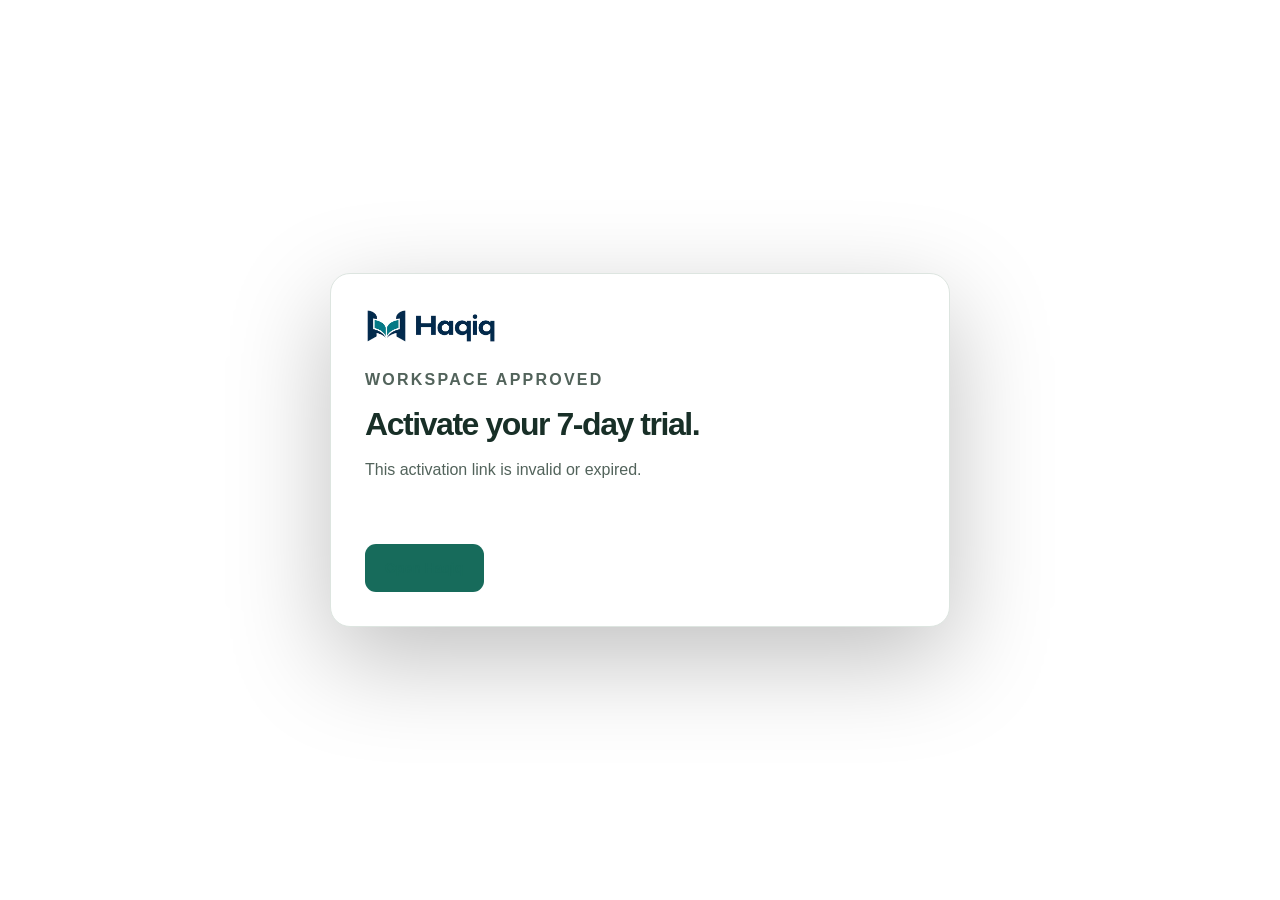
==== activate/index.html @ 5eef5780 "feat: add trial activation page" ====
<!DOCTYPE html>
<html lang="en">
<head>
  <meta charset="UTF-8" />
  <meta name="viewport" content="width=device-width, initial-scale=1.0" />
  <meta name="robots" content="noindex,nofollow" />
  <title>Activate your Haqiq trial</title>
  <link rel="stylesheet" href="../styles.css" />
  <link rel="icon" type="image/webp" href="../assets/haqiq-mark.webp" />
</head>
<body>
  <main class="shell" style="min-height:100vh;display:grid;place-items:center;padding:40px 20px">
    <section class="trial-card" style="max-width:620px;width:100%;margin:0">
      <img class="trial-logo" src="../assets/haqiq-logo-en.webp" alt="Haqiq" />
      <p class="kicker">Workspace approved</p>
      <h1 style="font-size:2rem;margin:.5rem 0 1rem">Activate your 7-day trial.</h1>
      <p class="trial-intro" id="activation-copy">Checking your activation link…</p>
      <form id="activation-form" hidden>
        <div id="password-fields" class="form-grid" hidden>
          <label>Create password<input name="password" type="password" minlength="12" maxlength="128" autocomplete="new-password" /></label>
          <label>Confirm password<input name="confirm" type="password" minlength="12" maxlength="128" autocomplete="new-password" /></label>
        </div>
        <div class="trial-actions">
          <button class="button primary" type="submit" id="activate-button">Activate trial</button>
        </div>
      </form>
      <div class="trial-status" id="activation-status" role="status" aria-live="polite"></div>
      <div class="trial-actions" id="success-actions" hidden>
        <a class="button primary" id="open-haqiq" href="../">Open Haqiq</a>
      </div>
    </section>
  </main>
  <script>
    (async()=>{
      const API='https://bdnjsszeprhztgjlfrdh.supabase.co/functions/v1/activate-trial';
      const token=new URLSearchParams(location.search).get('token')||'';
      const copy=document.getElementById('activation-copy');
      const status=document.getElementById('activation-status');
      const form=document.getElementById('activation-form');
      const fields=document.getElementById('password-fields');
      const button=document.getElementById('activate-button');
      let requiresPassword=false;
      async function call(body){
        const response=await fetch(API,{method:'POST',headers:{'Content-Type':'application/json'},body:JSON.stringify(body)});
        const data=await response.json().catch(()=>({}));
        if(!response.ok) throw new Error(data.error||'Unable to activate this trial.');
        return data;
      }
      if(!token){copy.textContent='This activation link is invalid or expired.';status.className='trial-status error';return;}
      try{
        const info=await call({action:'inspect',token});
        requiresPassword=info.requires_password===true;
        copy.textContent=(info.company_name||'Your workspace')+' is ready. '+(requiresPassword?'Create a password to activate your trial.':'Activate the workspace to start your trial.');
        fields.hidden=!requiresPassword;
        form.hidden=false;
      }catch(error){
        copy.textContent='We could not open this activation link.';
        status.className='trial-status error';
        status.textContent=error instanceof Error?error.message:'This activation link is invalid or expired.';
        return;
      }
      form.addEventListener('submit',async(event)=>{
        event.preventDefault();
        status.textContent='';status.className='trial-status';
        const data=new FormData(form);
        const password=String(data.get('password')||'');
        const confirm=String(data.get('confirm')||'');
        if(requiresPassword&&password!==confirm){status.className='trial-status error';status.textContent='Passwords do not match.';return;}
        button.disabled=true;button.textContent='Activating…';
        try{
          const result=await call({action:'activate',token,password:requiresPassword?password:undefined});
          form.hidden=true;
          copy.textContent='Your Haqiq trial is active.';
          status.className='trial-status success';
          const end=result.trial_ends_at?new Date(result.trial_ends_at).toLocaleString():'';
          status.textContent='Your 7-day trial has started.'+(end?' It ends on '+end+'.':'');
          const open=document.getElementById('open-haqiq');
          open.href=result.login_url||'../';
          document.getElementById('success-actions').hidden=false;
          history.replaceState({},document.title,location.pathname);
        }catch(error){
          status.className='trial-status error';
          status.textContent=error instanceof Error?error.message:'Unable to activate this trial.';
        }finally{button.disabled=false;button.textContent='Activate trial';}
      });
    })();
  </script>
</body>
</html>
---- styles.css ----
:root {
  --ink: #182F27;
  --muted: #52635B;
  --muted-2: #66736C;
  --line: #DDE5E0;
  --line-strong: #A4B5AC;
  --canvas: #F7F8F6;
  --panel: #FFFFFF;
  --brand: #176B5B;
  --brand-hover: #105747;
  --brand-subtle: #EDF4F0;
  --warning: #805B18;
  --warning-subtle: #FBF4E5;
  --max: 1180px;
  --shadow: 0 28px 80px rgba(24,47,39,.10);
}

* { box-sizing: border-box; }
html { scroll-behavior: smooth; }
body {
  margin: 0;
  font-family: Inter, ui-sans-serif, -apple-system, BlinkMacSystemFont, "Segoe UI", Roboto, Arial, sans-serif;
  color: var(--ink);
  background: var(--panel);
  -webkit-font-smoothing: antialiased;
}
button, input { font: inherit; }
button { color: inherit; }
a { color: inherit; }
.shell { width: min(var(--max), calc(100% - 48px)); margin: 0 auto; }

.site-header {
  width: min(var(--max), calc(100% - 48px));
  margin: 0 auto;
  min-height: 82px;
  display: flex;
  align-items: center;
  justify-content: space-between;
  gap: 28px;
  border-bottom: 1px solid var(--line);
}
.wordmark {
  font-size: 14px;
  font-weight: 900;
  letter-spacing: .19em;
  text-decoration: none;
}
.nav { display: flex; align-items: center; gap: 26px; font-size: 14px; font-weight: 650; }
.nav a { text-decoration: none; color: var(--muted); }
.nav a:hover { color: var(--brand); }
.nav-cta {
  border: 0;
  background: var(--brand);
  color: #fff;
  border-radius: 10px;
  padding: 11px 16px;
  font-size: 14px;
  font-weight: 750;
  cursor: pointer;
}
.nav-cta:hover { background: var(--brand-hover); }

.theme-toggle {
  width: 38px;
  height: 38px;
  border: 1px solid var(--line);
  border-radius: 10px;
  background: var(--panel);
  color: var(--ink);
  display: inline-grid;
  place-items: center;
  cursor: pointer;
  padding: 0;
  flex: 0 0 auto;
}
.theme-toggle:hover { background: var(--brand-subtle); color: var(--brand); border-color: var(--line-strong); }
.theme-icon { font-size: 17px; line-height: 1; }

.hero { padding: 92px 0 78px; }
.hero-grid { display: grid; grid-template-columns: 1.05fr .95fr; gap: 70px; align-items: center; }
.eyebrow {
  display: inline-flex;
  gap: 9px;
  align-items: center;
  font-size: 13px;
  font-weight: 750;
  color: var(--muted);
  border: 1px solid var(--line);
  border-radius: 999px;
  padding: 8px 12px;
  background: var(--panel);
}
.dot { width: 7px; height: 7px; border-radius: 50%; background: var(--brand); box-shadow: 0 0 0 4px var(--brand-subtle); }
.hero h1 {
  margin: 28px 0 24px;
  max-width: 720px;
  font-size: clamp(58px, 7vw, 94px);
  line-height: .93;
  letter-spacing: -.065em;
  font-weight: 780;
}
.hero h1 em { display: block; font-style: normal; color: var(--brand); }
.hero-copy { max-width: 680px; margin: 0; color: var(--muted); font-size: clamp(18px, 1.7vw, 21px); line-height: 1.65; }
.hero-actions { margin-top: 32px; display: flex; gap: 12px; flex-wrap: wrap; }
.button {
  min-height: 48px;
  display: inline-flex;
  align-items: center;
  justify-content: center;
  padding: 0 20px;
  border-radius: 11px;
  border: 0;
  text-decoration: none;
  font-size: 14px;
  font-weight: 780;
  cursor: pointer;
}
.primary { background: var(--brand); color: white; }
.primary:hover { background: var(--brand-hover); }
.secondary { background: var(--panel); color: var(--ink); border: 1px solid var(--line); }
.secondary:hover { background: var(--canvas); }
.hero-notes { margin-top: 20px; display: flex; gap: 10px 20px; flex-wrap: wrap; color: var(--muted-2); font-size: 12px; }
.hero-notes span::before { content: "✓"; margin-right: 7px; color: var(--brand); font-weight: 900; }

.hero-proof-card {
  position: relative;
  border: 1px solid var(--line);
  border-radius: 24px;
  padding: 24px;
  background: linear-gradient(180deg, var(--panel), var(--canvas));
  box-shadow: var(--shadow);
  overflow: hidden;
}
.hero-proof-card::before {
  content: "";
  position: absolute;
  width: 220px;
  height: 220px;
  border-radius: 50%;
  background: var(--brand-subtle);
  right: -90px;
  top: -110px;
}
.proof-card-top, .proof-footer { position: relative; display: flex; justify-content: space-between; gap: 18px; align-items: center; }
.proof-label { font-size: 12px; font-weight: 800; letter-spacing: .04em; text-transform: uppercase; color: var(--muted); }
.proof-live { display: inline-flex; align-items: center; gap: 7px; color: var(--brand); font-size: 11px; font-weight: 750; }
.proof-live i { width: 7px; height: 7px; border-radius: 50%; background: var(--brand); box-shadow: 0 0 0 4px var(--brand-subtle); }
.proof-stack { position: relative; margin: 26px 0; border-top: 1px solid var(--line); }
.proof-item {
  display: grid;
  grid-template-columns: 34px 1fr auto;
  gap: 13px;
  align-items: center;
  padding: 18px 0;
  border-bottom: 1px solid var(--line);
}
.proof-item > span { width: 30px; height: 30px; border-radius: 50%; display: grid; place-items: center; background: var(--brand-subtle); color: var(--brand); font-size: 10px; font-weight: 850; }
.proof-item strong, .proof-item small { display: block; }
.proof-item strong { font-size: 14px; }
.proof-item small { color: var(--muted-2); font-size: 11px; margin-top: 3px; }
.proof-item > b { font-size: 20px; letter-spacing: -.04em; }
.proof-footer { color: var(--muted); font-size: 12px; }
.proof-arrow { width: 34px; height: 34px; border-radius: 50%; display: grid; place-items: center; background: var(--brand); color: #fff; }

.signal-strip { border-top: 1px solid var(--line); border-bottom: 1px solid var(--line); background: var(--canvas); overflow: hidden; }
.signal-inner { min-height: 64px; display: flex; align-items: center; justify-content: space-between; gap: 20px; white-space: nowrap; }
.signal-inner span { font-size: 11px; letter-spacing: .14em; font-weight: 850; color: var(--muted); }
.signal-inner i { font-style: normal; color: var(--line-strong); }

.section { padding: 112px 0; }
.section-intro { max-width: 790px; }
.section-intro.centered { margin: 0 auto; text-align: center; }
.kicker { margin: 0 0 14px; font-size: 12px; font-weight: 850; letter-spacing: .14em; text-transform: uppercase; color: var(--brand); }
.section h2, .final-cta h2, .trial-card h2 {
  margin: 0;
  font-size: clamp(40px, 5.4vw, 68px);
  line-height: 1;
  letter-spacing: -.05em;
}
.section-intro > p:last-child { margin: 20px auto 0; color: var(--muted); font-size: 18px; line-height: 1.65; }

.compliance-loop { position: relative; width: min(820px, 100%); aspect-ratio: 1.55 / 1; margin: 72px auto 0; }
.loop-ring {
  position: absolute;
  left: 50%;
  top: 50%;
  width: 58%;
  aspect-ratio: 1;
  transform: translate(-50%,-50%);
  border: 1px dashed var(--line-strong);
  border-radius: 50%;
}
.loop-ring::after {
  content: "↻";
  position: absolute;
  right: -13px;
  top: 46%;
  width: 28px;
  height: 28px;
  border-radius: 50%;
  display: grid;
  place-items: center;
  background: var(--brand);
  color: #fff;
  font-size: 13px;
}
.loop-center {
  position: absolute;
  left: 50%;
  top: 50%;
  width: 180px;
  height: 180px;
  transform: translate(-50%,-50%);
  border-radius: 50%;
  background: var(--brand);
  color: #fff;
  display: flex;
  flex-direction: column;
  align-items: center;
  justify-content: center;
  box-shadow: 0 24px 60px rgba(23,107,91,.2);
}
.loop-center span { font-size: 10px; letter-spacing: .18em; font-weight: 900; }
.loop-center strong { font-size: 34px; letter-spacing: -.04em; margin: 6px 0; }
.loop-center small { font-size: 10px; opacity: .8; }
.loop-node {
  position: absolute;
  width: 190px;
  padding: 16px 18px;
  border: 1px solid var(--line);
  border-radius: 15px;
  background: var(--panel);
  box-shadow: 0 12px 30px rgba(24,47,39,.05);
}
.loop-node span { font-size: 10px; color: var(--brand); font-weight: 850; }
.loop-node strong, .loop-node small { display: block; }
.loop-node strong { margin: 7px 0 5px; font-size: 17px; }
.loop-node small { color: var(--muted-2); font-size: 11px; line-height: 1.45; }
.node-1 { left: 6%; top: 9%; }
.node-2 { right: 6%; top: 9%; }
.node-3 { right: 0; top: 47%; }
.node-4 { right: 14%; bottom: 1%; }
.node-5 { left: 14%; bottom: 1%; }
.node-6 { left: 0; top: 47%; }

.product-section { background: var(--canvas); border-top: 1px solid var(--line); border-bottom: 1px solid var(--line); }
.product-intro { max-width: none; display: grid; grid-template-columns: 1fr .7fr; gap: 70px; align-items: end; }
.product-intro > p { margin: 0; color: var(--muted); font-size: 16px; line-height: 1.65; }

.product-preview {
  margin: 54px auto 0;
  max-width: 1080px;
  text-align: left;
  border: 1px solid var(--line);
  border-radius: 18px;
  overflow: hidden;
  background: var(--panel);
  box-shadow: var(--shadow);
}
.preview-topbar {
  height: 58px;
  display: grid;
  grid-template-columns: 180px 1fr auto;
  align-items: center;
  padding: 0 20px;
  border-bottom: 1px solid var(--line);
  background: var(--canvas);
}
.preview-brand { font-size: 11px; font-weight: 900; letter-spacing: .18em; }
.preview-org { font-size: 12px; color: var(--muted-2); }
.demo-live { display: inline-flex; align-items: center; gap: 7px; font-size: 11px; font-weight: 750; color: var(--brand); }
.demo-live > span { width: 7px; height: 7px; border-radius: 50%; background: var(--brand); box-shadow: 0 0 0 4px var(--brand-subtle); }
.preview-body { display: grid; grid-template-columns: 180px 1fr; min-height: 500px; }
.preview-sidebar { border-right: 1px solid var(--line); padding: 22px 14px; display: flex; flex-direction: column; gap: 6px; background: var(--canvas); }
.demo-nav button {
  width: 100%; border: 0; background: transparent; color: var(--muted); font: inherit; font-size: 12px;
  text-align: left; padding: 10px 12px; border-radius: 8px; cursor: pointer;
}
.demo-nav button:hover { background: var(--brand-subtle); color: var(--brand); }
.demo-nav button.active { background: var(--brand); color: #fff; }
.preview-content { padding: 34px; background: var(--panel); }
.demo-panel { display: none; animation: demoFade .18s ease; }
.demo-panel.active { display: block; }
@keyframes demoFade { from { opacity: .35; transform: translateY(3px); } to { opacity: 1; transform: translateY(0); } }
.preview-heading { display: flex; justify-content: space-between; align-items: start; gap: 20px; }
.preview-heading small { display: block; color: var(--muted-2); font-size: 11px; margin-bottom: 4px; }
.preview-heading strong { font-size: 22px; letter-spacing: -.02em; }
.status-pill { border: 1px solid var(--line); background: var(--brand-subtle); color: var(--brand); font-size: 11px; padding: 6px 9px; border-radius: 999px; }
.metric-grid { display: grid; grid-template-columns: repeat(3, 1fr); gap: 12px; margin-top: 28px; }
.metric { border: 1px solid var(--line); border-radius: 12px; padding: 18px; background: var(--panel); }
.metric span, .metric small { display: block; color: var(--muted-2); font-size: 11px; }
.metric strong { display: block; font-size: 28px; margin: 9px 0 7px; letter-spacing: -.04em; }
.activity-card { margin-top: 14px; border: 1px solid var(--line); border-radius: 12px; padding: 20px; background: var(--panel); }
.activity-head { display: flex; justify-content: space-between; font-size: 12px; margin-bottom: 20px; }
.activity-head span { color: var(--muted-2); }
.course-row { display: grid; grid-template-columns: 180px 1fr 45px; gap: 14px; align-items: center; padding: 13px 0; border-top: 1px solid var(--line); }
.course-row b { display: block; font-size: 12px; }
.course-row small { display: block; margin-top: 4px; color: var(--muted-2); font-size: 10px; }
.course-row strong { font-size: 12px; text-align: right; }
.bar { height: 7px; background: var(--brand-subtle); border-radius: 999px; overflow: hidden; }
.bar i { display: block; height: 100%; background: var(--brand); border-radius: inherit; }
.demo-action {
  border: 1px solid var(--line); background: var(--panel); color: var(--brand); border-radius: 9px;
  padding: 8px 11px; font-size: 11px; font-weight: 750; cursor: pointer;
}
.demo-action:hover { background: var(--brand-subtle); }
.demo-table { margin-top: 28px; border: 1px solid var(--line); border-radius: 12px; overflow: hidden; }
.demo-table-head, .demo-table-row {
  display: grid; grid-template-columns: minmax(170px, 1.5fr) minmax(110px, 1fr) 110px 64px;
  gap: 14px; align-items: center; padding: 13px 16px;
}
.demo-table-head { background: var(--canvas); color: var(--muted-2); font-size: 10px; font-weight: 800; text-transform: uppercase; letter-spacing: .06em; }
.demo-table-row { border-top: 1px solid var(--line); font-size: 12px; }
.demo-table-row b { display: block; font-size: 12px; }
.demo-table-row small { display: block; color: var(--muted-2); font-size: 10px; margin-top: 3px; }
.demo-table-row > button {
  border: 0; background: var(--brand-subtle); color: var(--brand); border-radius: 7px;
  padding: 7px 8px; font-size: 10px; font-weight: 800; cursor: pointer;
}
.demo-table-row > button:hover { background: var(--brand); color: #fff; }
.mini-badge { justify-self: start; display: inline-flex; border-radius: 999px; padding: 5px 8px; background: var(--canvas); color: var(--muted); font-size: 10px; font-weight: 750; }
.mini-badge.green { background: var(--brand-subtle); color: var(--brand); }
.mini-badge.amber { background: var(--warning-subtle); color: var(--warning); }
.demo-feedback {
  margin-top: 14px; min-height: 43px; border: 1px solid var(--line); border-radius: 10px;
  background: var(--canvas); color: var(--muted); padding: 12px 14px; font-size: 11px; line-height: 1.5;
}
.demo-feedback > span { color: var(--brand); font-weight: 850; margin-right: 7px; }
.demo-segment { display: inline-flex; padding: 3px; border: 1px solid var(--line); border-radius: 9px; background: var(--canvas); }
.demo-segment button { border: 0; background: transparent; color: var(--muted); padding: 6px 9px; border-radius: 6px; font-size: 10px; font-weight: 750; cursor: pointer; }
.demo-segment button.active { background: var(--panel); color: var(--brand); box-shadow: 0 1px 4px rgba(24,47,39,.08); }
.report-card {
  margin-top: 28px; border: 1px solid var(--line); border-radius: 12px; padding: 22px;
  display: grid; grid-template-columns: auto 1fr; gap: 18px; align-items: center;
}
.report-number { min-width: 86px; font-size: 34px; font-weight: 750; letter-spacing: -.04em; color: var(--brand); }
.report-card strong { font-size: 13px; }
.report-card p { margin: 5px 0 0; color: var(--muted-2); font-size: 11px; }
.report-bars { margin-top: 14px; border: 1px solid var(--line); border-radius: 12px; padding: 16px; }
.report-bars > div { display: grid; grid-template-columns: 130px 1fr 38px; gap: 12px; align-items: center; padding: 9px 0; font-size: 11px; }
.report-bars b { text-align: right; font-size: 11px; }

.roles-heading { margin-bottom: 38px !important; }
.role-tabs {
  width: fit-content;
  margin: 0 auto 34px;
  display: flex;
  gap: 6px;
  padding: 5px;
  border: 1px solid var(--line);
  background: var(--canvas);
  border-radius: 13px;
}
.role-tabs button {
  border: 0; background: transparent; color: var(--muted); border-radius: 9px;
  padding: 10px 15px; font-size: 13px; font-weight: 750; cursor: pointer;
}
.role-tabs button.active { background: var(--panel); color: var(--brand); box-shadow: 0 2px 8px rgba(24,47,39,.08); }
.role-stage {
  display: grid;
  grid-template-columns: .88fr 1.12fr;
  gap: 70px;
  align-items: center;
  padding: 54px;
  border-radius: 22px;
  background: var(--brand);
  color: #fff;
  overflow: hidden;
}
.role-eyebrow { margin: 0 0 14px; color: #CFE0D9; text-transform: uppercase; letter-spacing: .12em; font-size: 11px; font-weight: 850; }
.role-copy h3 { margin: 0; font-size: clamp(32px, 4vw, 50px); line-height: 1.02; letter-spacing: -.045em; }
.role-copy > p:not(.role-eyebrow) { color: #DDE5E0; line-height: 1.65; }
.role-points { display: grid; gap: 10px; margin-top: 24px; }
.role-points span { font-size: 13px; color: #EDF4F0; }
.role-points span::before { content: "✓"; margin-right: 9px; font-weight: 900; }
.role-window { border-radius: 17px; background: #fff; color: #182F27; box-shadow: 0 28px 70px rgba(0,0,0,.2); overflow: hidden; }
.role-window-top { height: 46px; display: flex; align-items: center; gap: 6px; padding: 0 15px; background: #F7F8F6; border-bottom: 1px solid #DDE5E0; }
.role-window-top span { width: 7px; height: 7px; border-radius: 50%; background: #C9D3CE; }
.role-window-top b { margin-left: auto; font-size: 10px; color: #66736C; }
.role-window-body { padding: 28px; }
.role-mini-card { padding: 20px; border: 1px solid #DDE5E0; border-radius: 12px; margin-bottom: 12px; }
.role-mini-card small { display: block; color: #66736C; font-size: 10px; }
.role-mini-card strong { display: block; font-size: 32px; margin: 8px 0 12px; }
.role-mini-card i { display: block; height: 7px; border-radius: 999px; background: #176B5B; }
.role-mini-row { display: flex; justify-content: space-between; align-items: center; gap: 12px; padding: 13px 2px; border-bottom: 1px solid #DDE5E0; font-size: 11px; }

.value-section { background: var(--canvas); border-top: 1px solid var(--line); }
.value-grid { display: grid; grid-template-columns: .75fr 1.25fr; gap: 80px; align-items: start; }
.value-lead h2 { margin: 0; font-size: clamp(42px, 5vw, 64px); line-height: 1; letter-spacing: -.05em; }
.value-lead > p:last-child { color: var(--muted); font-size: 17px; line-height: 1.65; }
.value-cards { display: grid; grid-template-columns: 1fr 1fr; border-top: 1px solid var(--line); }
.value-cards article { padding: 28px 26px 30px 0; border-bottom: 1px solid var(--line); }
.value-cards article:nth-child(odd) { padding-right: 34px; border-right: 1px solid var(--line); }
.value-cards article:nth-child(even) { padding-left: 34px; }
.value-cards span { color: var(--brand); font-size: 10px; font-weight: 850; }
.value-cards h3 { margin: 28px 0 10px; font-size: 20px; }
.value-cards p { margin: 0; color: var(--muted); font-size: 14px; line-height: 1.65; }

.final-cta {
  margin-top: 90px;
  margin-bottom: 90px;
  padding: 58px;
  border-radius: 24px;
  background: var(--brand);
  color: #fff;
  display: grid;
  grid-template-columns: 1fr auto;
  gap: 60px;
  align-items: end;
}
.final-cta .kicker { color: #CFE0D9; }
.final-cta h2 { max-width: 820px; }
.final-cta-copy > p:last-child { color: #DDE5E0; max-width: 760px; line-height: 1.65; }
.final-cta-actions { display: flex; flex-direction: column; align-items: stretch; gap: 14px; min-width: 210px; }
.light-button { background: #fff; color: #182F27; }
.light-button:hover { background: #EDF4F0; }
.final-cta-actions a { color: #E9F1EE; text-decoration: none; text-align: center; font-size: 12px; font-weight: 700; }

.site-footer { border-top: 1px solid var(--line); padding: 52px 0; }
.footer-inner { display: grid; grid-template-columns: 1fr auto auto; gap: 42px; align-items: end; }
.footer-mark { margin-bottom: 12px; }
.site-footer p, .copyright { color: var(--muted-2); font-size: 13px; margin: 0; }
.footer-links { display: flex; flex-direction: column; gap: 9px; font-size: 13px; }
.footer-links a { color: var(--muted); text-decoration: none; }

/* Trial dialog */
.trial-dialog {
  width: min(680px, calc(100% - 28px));
  border: 0;
  padding: 0;
  border-radius: 20px;
  background: transparent;
  color: var(--ink);
}
.trial-dialog::backdrop { background: rgba(6,18,14,.56); backdrop-filter: blur(4px); }
.trial-card {
  position: relative;
  background: var(--panel);
  border: 1px solid var(--line);
  border-radius: 20px;
  padding: 34px;
  box-shadow: 0 32px 100px rgba(0,0,0,.25);
}
.trial-card h2 { font-size: clamp(34px, 5vw, 48px); }
.trial-intro { color: var(--muted); line-height: 1.6; }
.trial-close {
  position: absolute;
  top: 18px;
  right: 18px;
  width: 36px;
  height: 36px;
  border: 1px solid var(--line);
  border-radius: 50%;
  background: var(--panel);
  cursor: pointer;
}
.form-grid { display: grid; grid-template-columns: 1fr 1fr; gap: 16px; margin-top: 26px; }
.form-grid label { display: grid; gap: 7px; font-size: 12px; font-weight: 750; color: var(--muted); }
.form-grid input {
  width: 100%;
  border: 1px solid var(--line);
  border-radius: 10px;
  background: var(--panel);
  color: var(--ink);
  min-height: 46px;
  padding: 0 12px;
  outline: 0;
}
.form-grid input:focus { border-color: var(--brand); box-shadow: 0 0 0 3px var(--brand-subtle); }
.trial-actions { display: flex; gap: 10px; margin-top: 24px; }
.trial-note { display: block; margin-top: 16px; color: var(--muted-2); line-height: 1.5; }

/* Support and privacy pages */
body:not(.home) .container { max-width: 820px; margin: 0 auto; padding: 72px 28px 90px; }
body:not(.home) .brand { font-size: 14px; font-weight: 900; letter-spacing: .18em; margin-bottom: 48px; }
.page-topline { display: flex; align-items: center; justify-content: space-between; gap: 20px; margin-bottom: 48px; }
body:not(.home) .page-topline .brand { margin-bottom: 0; }
body:not(.home) h1 { font-size: clamp(42px, 7vw, 68px); line-height: 1; letter-spacing: -.045em; margin: 0 0 28px; }
body:not(.home) h2 { font-size: 22px; letter-spacing: -.02em; margin: 42px 0 12px; }
body:not(.home) p { color: var(--muted); font-size: 16px; line-height: 1.75; }
body:not(.home) .lead { font-size: 19px; }
body:not(.home) a { color: var(--brand); font-weight: 650; }
body:not(.home) footer { margin-top: 80px; padding-top: 24px; border-top: 1px solid var(--line); color: var(--muted-2); font-size: 13px; }

/* Dark mode */
:root[data-theme="dark"] {
  color-scheme: dark;
  --ink: #EDF4F0;
  --muted: #B8C6BF;
  --muted-2: #93A49B;
  --line: #263B33;
  --line-strong: #49665B;
  --canvas: #10231D;
  --panel: #0B1713;
  --brand: #4FB49F;
  --brand-hover: #72C7B5;
  --brand-subtle: #12352C;
  --shadow: 0 28px 80px rgba(0,0,0,.28);
}
:root[data-theme="dark"] .nav-cta,
:root[data-theme="dark"] .primary,
:root[data-theme="dark"] .loop-center,
:root[data-theme="dark"] .role-stage,
:root[data-theme="dark"] .final-cta,
:root[data-theme="dark"] .demo-nav button.active {
  background: #176B5B;
  color: #fff;
}
:root[data-theme="dark"] .nav-cta:hover,
:root[data-theme="dark"] .primary:hover { background: #105747; }
:root[data-theme="dark"] .hero h1 em { color: var(--brand); }
:root[data-theme="dark"] .proof-arrow { background: #176B5B; }
:root[data-theme="dark"] .role-window { background: #fff; color: #182F27; }
:root[data-theme="dark"] .role-window-top { background: #F7F8F6; }
:root[data-theme="dark"] .light-button { background: #fff; color: #182F27; }
:root[data-theme="dark"] .mini-badge.amber { background: #382D16; color: #F1D99C; }

@media (max-width: 960px) {
  .nav > a:not(:last-of-type) { display: none; }
  .hero-grid { grid-template-columns: 1fr; gap: 48px; }
  .hero-copy-wrap { max-width: 780px; }
  .hero h1 { max-width: 850px; }
  .compliance-loop { aspect-ratio: auto; display: grid; grid-template-columns: repeat(2, 1fr); gap: 12px; margin-top: 46px; }
  .loop-ring, .loop-center { display: none; }
  .loop-node { position: static; width: auto; }
  .product-intro { grid-template-columns: 1fr; gap: 18px; }
  .preview-body { grid-template-columns: 1fr; }
  .preview-sidebar { flex-direction: row; overflow-x: auto; border-right: 0; border-bottom: 1px solid var(--line); padding: 10px; }
  .demo-nav button { width: auto; flex: 0 0 auto; text-align: center; }
  .role-stage, .value-grid { grid-template-columns: 1fr; gap: 44px; }
  .final-cta { grid-template-columns: 1fr; align-items: start; }
  .final-cta-actions { min-width: 0; width: fit-content; }
  .footer-inner { grid-template-columns: 1fr 1fr; }
  .copyright { grid-column: 1 / -1; }
}

@media (max-width: 640px) {
  .shell, .site-header { width: min(100% - 32px, var(--max)); }
  .site-header { min-height: 72px; }
  .nav { gap: 9px; }
  .nav > a { display: none !important; }
  .nav-cta { padding: 9px 11px; font-size: 12px; }
  .theme-toggle { width: 36px; height: 36px; }
  .hero { padding: 58px 0 56px; }
  .hero h1 { font-size: clamp(49px, 15vw, 68px); }
  .hero-copy { font-size: 17px; }
  .hero-actions { flex-direction: column; }
  .hero-actions .button { width: 100%; }
  .signal-inner { justify-content: flex-start; overflow-x: auto; padding-right: 20px; }
  .section { padding: 82px 0; }
  .compliance-loop { grid-template-columns: 1fr; }
  .preview-topbar { grid-template-columns: 1fr auto; }
  .preview-org { display: none; }
  .preview-content { padding: 18px; }
  .metric-grid { grid-template-columns: 1fr; }
  .course-row { grid-template-columns: 1fr 38px; }
  .course-row .bar { grid-column: 1 / -1; grid-row: 2; }
  .demo-table { overflow-x: auto; }
  .demo-table-head, .demo-table-row { min-width: 560px; }
  .demo-panel .preview-heading { flex-direction: column; }
  .demo-segment { width: 100%; }
  .demo-segment button { flex: 1; }
  .report-bars > div { grid-template-columns: 100px 1fr 34px; }
  .role-tabs { width: 100%; overflow-x: auto; justify-content: flex-start; }
  .role-tabs button { flex: 0 0 auto; }
  .role-stage { padding: 30px 22px; }
  .value-cards { grid-template-columns: 1fr; }
  .value-cards article, .value-cards article:nth-child(odd), .value-cards article:nth-child(even) {
    padding: 24px 0;
    border-right: 0;
  }
  .final-cta { width: calc(100% - 32px); padding: 34px 24px; margin-top: 60px; margin-bottom: 60px; }
  .final-cta-actions { width: 100%; }
  .footer-inner { grid-template-columns: 1fr; }
  .copyright { grid-column: auto; }
  .form-grid { grid-template-columns: 1fr; }
  .trial-card { padding: 28px 20px; }
  .trial-actions { flex-direction: column; }
}


/* Official Haqiq identity + bilingual controls */
.brand-lockup,
.footer-brand {
  display: inline-flex;
  align-items: center;
  text-decoration: none;
  flex: 0 0 auto;
}
.brand-logo {
  display: block;
  width: 142px;
  height: auto;
  object-fit: contain;
}
.footer-logo {
  display: block;
  width: 154px;
  height: auto;
  object-fit: contain;
}
.trial-logo {
  display: block;
  width: 132px;
  height: auto;
  margin-bottom: 22px;
  object-fit: contain;
}
.preview-brand {
  display: inline-flex;
  align-items: center;
  gap: 8px;
  font-size: 11px;
  font-weight: 850;
  letter-spacing: .04em;
}
.preview-brand img {
  width: 25px;
  height: 25px;
  object-fit: contain;
}
.loop-logo-wrap {
  width: 62px;
  height: 62px;
  border-radius: 17px;
  background: #fff;
  display: grid;
  place-items: center;
  margin-bottom: 4px;
}
.loop-logo-wrap img {
  width: 49px;
  height: 49px;
  object-fit: contain;
}
.loop-center strong { margin-top: 2px; }

.language-switcher {
  display: inline-flex;
  align-items: center;
  gap: 3px;
  padding: 3px;
  border: 1px solid var(--line);
  border-radius: 11px;
  background: var(--canvas);
  flex: 0 0 auto;
}
.lang-button {
  min-height: 32px;
  border: 0;
  border-radius: 8px;
  background: transparent;
  color: var(--muted);
  display: inline-flex;
  align-items: center;
  gap: 6px;
  padding: 0 9px;
  font-size: 11px;
  font-weight: 800;
  cursor: pointer;
  white-space: nowrap;
}
.lang-button:hover { color: var(--brand); background: var(--brand-subtle); }
.lang-button.active {
  background: var(--panel);
  color: var(--brand);
  box-shadow: 0 1px 5px rgba(24,47,39,.09);
}
.flag { font-size: 16px; line-height: 1; }
.page-controls { display: flex; align-items: center; gap: 8px; }

html[dir="rtl"] body {
  font-family: Tahoma, "Segoe UI", Arial, sans-serif;
}
html[dir="rtl"] .hero h1,
html[dir="rtl"] .section h2,
html[dir="rtl"] .final-cta h2,
html[dir="rtl"] .trial-card h2,
html[dir="rtl"] .role-copy h3,
html[dir="rtl"] .value-lead h2,
html[dir="rtl"] body:not(.home) h1,
html[dir="rtl"] body:not(.home) h2 {
  letter-spacing: 0;
}
html[dir="rtl"] .kicker,
html[dir="rtl"] .role-eyebrow,
html[dir="rtl"] .signal-inner span {
  letter-spacing: 0;
  text-transform: none;
}
html[dir="rtl"] .hero-notes span::before,
html[dir="rtl"] .role-points span::before {
  margin-right: 0;
  margin-left: 8px;
}
html[dir="rtl"] .demo-nav button { text-align: right; }
html[dir="rtl"] .course-row strong,
html[dir="rtl"] .report-bars b { text-align: left; }
html[dir="rtl"] .trial-close { right: auto; left: 18px; }
html[dir="rtl"] .product-preview { text-align: right; }
html[dir="rtl"] .proof-arrow { transform: scaleX(-1); }

:root[data-theme="dark"] .lang-button.active { background: var(--panel); }
:root[data-theme="dark"] .loop-logo-wrap { background: #fff; }

@media (max-width: 1100px) {
  .brand-logo { width: 128px; }
  .nav { gap: 16px; }
  .lang-button b { display: none; }
  .lang-button { padding: 0 7px; }
}
@media (max-width: 640px) {
  .brand-logo { width: 104px; }
  .language-switcher { gap: 1px; padding: 2px; }
  .lang-button { min-height: 30px; padding: 0 6px; }
  .flag { font-size: 15px; }
  .page-topline { align-items: flex-start; }
  .page-controls { gap: 6px; }
  .footer-logo { width: 138px; }
}


/* Product audience switch */
.product-view-tabs {
  width: fit-content;
  margin: 40px auto 0;
  display: flex;
  gap: 6px;
  padding: 5px;
  border: 1px solid var(--line);
  border-radius: 13px;
  background: var(--panel);
}
.product-view-tabs button {
  border: 0;
  background: transparent;
  color: var(--muted);
  padding: 10px 17px;
  border-radius: 9px;
  font-size: 13px;
  font-weight: 800;
  cursor: pointer;
}
.product-view-tabs button:hover { color: var(--brand); background: var(--brand-subtle); }
.product-view-tabs button.active {
  color: #fff;
  background: var(--brand);
}
.product-view-panel { display: none; }
.product-view-panel.active { display: block; animation: demoFade .18s ease; }

.learner-user {
  display: flex;
  align-items: center;
  gap: 9px;
}
.learner-user strong,
.learner-user small { display: block; }
.learner-user strong { font-size: 11px; }
.learner-user small { font-size: 9px; color: var(--muted-2); margin-top: 2px; }
.learner-avatar {
  width: 30px;
  height: 30px;
  border-radius: 50%;
  display: grid;
  place-items: center;
  background: var(--brand);
  color: #fff;
  font-size: 9px;
  font-weight: 850;
}
.learner-avatar.large { width: 54px; height: 54px; font-size: 14px; }

.learner-panel { display: none; }
.learner-panel.active { display: block; animation: demoFade .18s ease; }
.learner-summary {
  display: grid;
  grid-template-columns: repeat(3, 1fr);
  gap: 12px;
  margin-top: 28px;
}
.learner-course-list { display: grid; gap: 12px; margin-top: 14px; }
.learner-course {
  border: 1px solid var(--line);
  border-radius: 13px;
  padding: 18px;
  background: var(--panel);
}
.learner-course.featured { border-color: var(--line-strong); box-shadow: 0 8px 24px rgba(24,47,39,.06); }
.course-state {
  display: inline-flex;
  align-items: center;
  border-radius: 999px;
  padding: 5px 8px;
  background: var(--brand-subtle);
  color: var(--brand);
  font-size: 10px;
  font-weight: 800;
  margin-bottom: 13px;
}
.course-state.complete { background: var(--canvas); color: var(--muted); }
.learner-course-main {
  display: grid;
  grid-template-columns: 1fr auto;
  gap: 18px;
  align-items: center;
}
.learner-course-main small { color: var(--muted-2); font-size: 10px; }
.learner-course-main h3 { margin: 4px 0 6px; font-size: 16px; }
.learner-course-main p { margin: 0; color: var(--muted); font-size: 11px; line-height: 1.55; }
.learner-course-main button,
.certificate-grid button,
.profile-actions button {
  border: 1px solid var(--line);
  background: var(--panel);
  color: var(--brand);
  border-radius: 9px;
  padding: 8px 11px;
  font-size: 10px;
  font-weight: 800;
  cursor: pointer;
}
.learner-course-main button:hover,
.certificate-grid button:hover,
.profile-actions button:hover { background: var(--brand-subtle); }
.learner-progress {
  display: grid;
  grid-template-columns: 1fr 40px;
  gap: 10px;
  align-items: center;
  margin-top: 14px;
}
.learner-progress > span { height: 7px; background: var(--brand-subtle); border-radius: 999px; overflow: hidden; }
.learner-progress i { display: block; height: 100%; background: var(--brand); border-radius: inherit; }
.learner-progress b { text-align: right; font-size: 10px; }
.certificate-grid { display: grid; gap: 12px; margin-top: 28px; }
.certificate-grid article {
  display: grid;
  grid-template-columns: 42px 1fr auto;
  gap: 14px;
  align-items: center;
  border: 1px solid var(--line);
  border-radius: 12px;
  padding: 16px;
}
.certificate-grid img { width: 38px; height: 38px; object-fit: contain; }
.certificate-grid small, .certificate-grid strong, .certificate-grid p { display: block; }
.certificate-grid small { color: var(--muted-2); font-size: 9px; }
.certificate-grid strong { font-size: 12px; margin-top: 3px; }
.certificate-grid p { margin: 4px 0 0; color: var(--muted); font-size: 10px; }
.learner-profile-card {
  margin-top: 28px;
  display: flex;
  gap: 14px;
  align-items: center;
  border: 1px solid var(--line);
  border-radius: 12px;
  padding: 18px;
}
.learner-profile-card strong { font-size: 14px; }
.learner-profile-card p { margin: 4px 0; color: var(--muted); font-size: 11px; }
.learner-profile-card small { color: var(--muted-2); font-size: 10px; }
.profile-actions { display: flex; gap: 10px; margin-top: 12px; }

html[dir="rtl"] .learner-progress b { text-align: left; }

@media (max-width: 640px) {
  .product-view-tabs { width: 100%; }
  .product-view-tabs button { flex: 1; }
  .learner-summary { grid-template-columns: 1fr; }
  .learner-course-main { grid-template-columns: 1fr; }
  .learner-course-main button { width: 100%; }
  .certificate-grid article { grid-template-columns: 38px 1fr; }
  .certificate-grid article button { grid-column: 1 / -1; }
}


/* Scroll storytelling */
.js .reveal-on-scroll {
  opacity: 0;
  transform: translateY(20px);
  transition: opacity .65s cubic-bezier(.2,.75,.25,1), transform .65s cubic-bezier(.2,.75,.25,1);
}
.js .reveal-on-scroll.reveal-scale { transform: translateY(18px) scale(.97); }
.js .reveal-on-scroll.is-visible { opacity: 1; transform: none; }
.js .reveal-delay-1 { transition-delay: .08s; }
.js .reveal-delay-2 { transition-delay: .16s; }
.js .reveal-delay-3 { transition-delay: .18s; }
.js .reveal-delay-4 { transition-delay: .24s; }
.hero-proof-card { transition: transform .12s linear, box-shadow .25s ease; will-change: transform; }
.compliance-loop .loop-node { transition: transform .45s cubic-bezier(.2,.75,.25,1), box-shadow .45s ease; }
.compliance-loop .loop-node:hover { transform: translateY(-7px); box-shadow: 0 20px 42px rgba(24,47,39,.10); }
.signal-strip::after {
  content: "";
  position: absolute;
  left: 0; right: 0; bottom: 0;
  height: 2px;
  transform: scaleX(var(--signal-progress, 0));
  transform-origin: left center;
  background: var(--brand);
  opacity: .55;
}
.signal-strip { position: relative; }
@media (prefers-reduced-motion: reduce) {
  .js .reveal-on-scroll,
  .js .reveal-on-scroll.reveal-scale { opacity: 1 !important; transform: none !important; transition: none !important; }
  .hero-proof-card { transform: none !important; }
  .signal-strip::after { display: none; }
}


/* Haqiq brand companion */
.brand-companion {
  position: fixed;
  z-index: 8;
  top: 118px;
  right: max(18px, calc((100vw - var(--max)) / 2 - 94px));
  width: 74px;
  height: 74px;
  pointer-events: none;
  opacity: 0;
  transform: translate3d(0, 0, 0);
  transition: opacity .45s ease;
  will-change: transform;
}
.brand-companion.is-ready { opacity: .82; }
.brand-companion-ring {
  width: 100%;
  height: 100%;
  border: 1px solid color-mix(in srgb, var(--line-strong) 62%, transparent);
  border-radius: 24px;
  background: color-mix(in srgb, var(--panel) 86%, transparent);
  box-shadow: 0 14px 34px rgba(24,47,39,.08);
  backdrop-filter: blur(8px);
  display: grid;
  place-items: center;
}
.brand-companion img {
  width: 51px;
  height: 51px;
  object-fit: contain;
  display: block;
}
:root[data-theme="dark"] .brand-companion-ring {
  background: color-mix(in srgb, var(--panel) 88%, transparent);
  box-shadow: 0 16px 38px rgba(0,0,0,.24);
}
html[dir="rtl"] .brand-companion {
  right: auto;
  left: max(18px, calc((100vw - var(--max)) / 2 - 94px));
}

@media (max-width: 1320px) {
  .brand-companion { display: none; }
}
@media (prefers-reduced-motion: reduce) {
  .brand-companion {
    transform: none !important;
    transition: none !important;
  }
}


.trial-honeypot{position:absolute!important;left:-10000px!important;width:1px!important;height:1px!important;overflow:hidden!important}
.trial-status{min-height:20px;font-size:.9rem;line-height:1.5;color:var(--muted);margin-top:2px}
.trial-status.success{color:var(--brand)}
.trial-status.error{color:#982C2C}
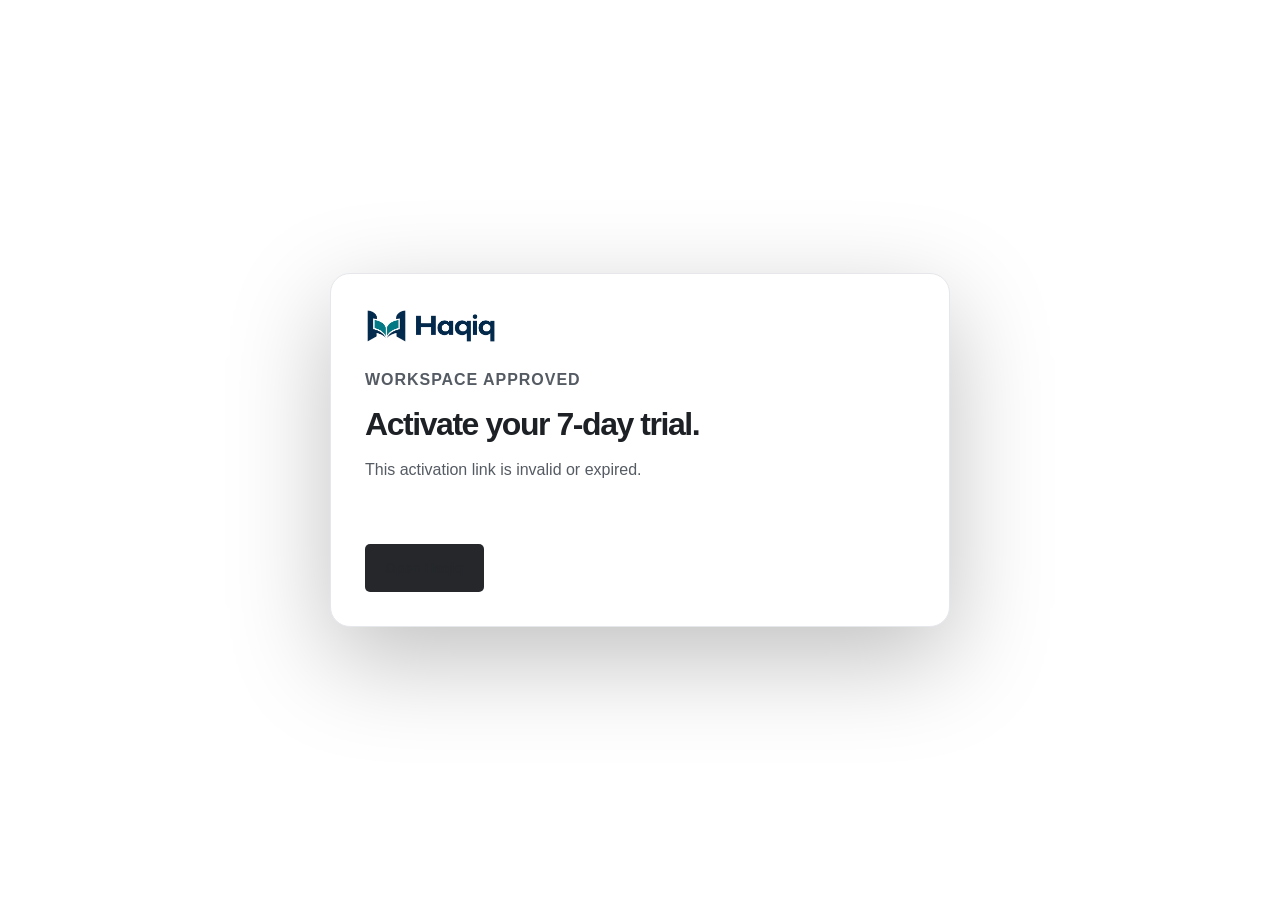
==== commit ec2e2014: "style: refresh premium monochrome stylesheet across English Arabic and trial pages" ====
--- a/activate/index.html
+++ b/activate/index.html
@@ -5,7 +5,7 @@
   <meta name="viewport" content="width=device-width, initial-scale=1.0" />
   <meta name="robots" content="noindex,nofollow" />
   <title>Activate your Haqiq trial</title>
-  <link rel="stylesheet" href="../styles.css" />
+  <link rel="stylesheet" href="../styles.css?v=20261010-monochrome" />
   <link rel="icon" type="image/webp" href="../assets/haqiq-mark.webp" />
 </head>
 <body>
--- a/styles.css
+++ b/styles.css
@@ -1,18 +1,26 @@
+/* HAQIQ Monochrome Premium — matches the LMS app design tokens. */
 :root {
-  --ink: #182F27;
-  --muted: #52635B;
-  --muted-2: #66736C;
-  --line: #DDE5E0;
-  --line-strong: #A4B5AC;
-  --canvas: #F7F8F6;
+  color-scheme: light;
+  --ink: #1D2024;
+  --muted: #555B63;
+  --muted-2: #676D74;
+  --line: #E5E7EB;
+  --line-strong: #B9BEC5;
+  --canvas: #F7F8FA;
   --panel: #FFFFFF;
-  --brand: #176B5B;
-  --brand-hover: #105747;
-  --brand-subtle: #EDF4F0;
-  --warning: #805B18;
-  --warning-subtle: #FBF4E5;
+  --surface: #FFFFFF;
+  --surface-soft: #F7F8FA;
+  --brand: #25272B;
+  --brand-hover: #111316;
+  --brand-subtle: #F0F1F3;
+  --hero-em: #5F6570;
+  --success: #246447;
+  --success-subtle: #EAF5EE;
+  --warning: #84531B;
+  --warning-subtle: #FFF5E8;
+  --danger: #9F3037;
   --max: 1180px;
-  --shadow: 0 28px 80px rgba(24,47,39,.10);
+  --shadow: 0 14px 36px rgba(29,32,36,.06);
 }
 
 * { box-sizing: border-box; }
@@ -218,7 +226,7 @@
   flex-direction: column;
   align-items: center;
   justify-content: center;
-  box-shadow: 0 24px 60px rgba(23,107,91,.2);
+  box-shadow: 0 24px 60px rgba(29,32,36,.16);
 }
 .loop-center span { font-size: 10px; letter-spacing: .18em; font-weight: 900; }
 .loop-center strong { font-size: 34px; letter-spacing: -.04em; margin: 6px 0; }
@@ -230,7 +238,7 @@
   border: 1px solid var(--line);
   border-radius: 15px;
   background: var(--panel);
-  box-shadow: 0 12px 30px rgba(24,47,39,.05);
+  box-shadow: 0 12px 30px rgba(29,32,36,.05);
 }
 .loop-node span { font-size: 10px; color: var(--brand); font-weight: 850; }
 .loop-node strong, .loop-node small { display: block; }
@@ -319,7 +327,7 @@
 }
 .demo-table-row > button:hover { background: var(--brand); color: #fff; }
 .mini-badge { justify-self: start; display: inline-flex; border-radius: 999px; padding: 5px 8px; background: var(--canvas); color: var(--muted); font-size: 10px; font-weight: 750; }
-.mini-badge.green { background: var(--brand-subtle); color: var(--brand); }
+.mini-badge.green { background: var(--success-subtle); color: var(--success); }
 .mini-badge.amber { background: var(--warning-subtle); color: var(--warning); }
 .demo-feedback {
   margin-top: 14px; min-height: 43px; border: 1px solid var(--line); border-radius: 10px;
@@ -328,7 +336,7 @@
 .demo-feedback > span { color: var(--brand); font-weight: 850; margin-right: 7px; }
 .demo-segment { display: inline-flex; padding: 3px; border: 1px solid var(--line); border-radius: 9px; background: var(--canvas); }
 .demo-segment button { border: 0; background: transparent; color: var(--muted); padding: 6px 9px; border-radius: 6px; font-size: 10px; font-weight: 750; cursor: pointer; }
-.demo-segment button.active { background: var(--panel); color: var(--brand); box-shadow: 0 1px 4px rgba(24,47,39,.08); }
+.demo-segment button.active { background: var(--panel); color: var(--brand); box-shadow: 0 1px 4px rgba(29,32,36,.07); }
 .report-card {
   margin-top: 28px; border: 1px solid var(--line); border-radius: 12px; padding: 22px;
   display: grid; grid-template-columns: auto 1fr; gap: 18px; align-items: center;
@@ -355,7 +363,7 @@
   border: 0; background: transparent; color: var(--muted); border-radius: 9px;
   padding: 10px 15px; font-size: 13px; font-weight: 750; cursor: pointer;
 }
-.role-tabs button.active { background: var(--panel); color: var(--brand); box-shadow: 0 2px 8px rgba(24,47,39,.08); }
+.role-tabs button.active { background: var(--panel); color: var(--brand); box-shadow: 0 2px 8px rgba(29,32,36,.07); }
 .role-stage {
   display: grid;
   grid-template-columns: .88fr 1.12fr;
@@ -367,22 +375,22 @@
   color: #fff;
   overflow: hidden;
 }
-.role-eyebrow { margin: 0 0 14px; color: #CFE0D9; text-transform: uppercase; letter-spacing: .12em; font-size: 11px; font-weight: 850; }
+.role-eyebrow { margin: 0 0 14px; color: #CFD3DA; text-transform: uppercase; letter-spacing: .12em; font-size: 11px; font-weight: 850; }
 .role-copy h3 { margin: 0; font-size: clamp(32px, 4vw, 50px); line-height: 1.02; letter-spacing: -.045em; }
-.role-copy > p:not(.role-eyebrow) { color: #DDE5E0; line-height: 1.65; }
+.role-copy > p:not(.role-eyebrow) { color: #E5E7EB; line-height: 1.65; }
 .role-points { display: grid; gap: 10px; margin-top: 24px; }
-.role-points span { font-size: 13px; color: #EDF4F0; }
+.role-points span { font-size: 13px; color: #F0F1F3; }
 .role-points span::before { content: "✓"; margin-right: 9px; font-weight: 900; }
-.role-window { border-radius: 17px; background: #fff; color: #182F27; box-shadow: 0 28px 70px rgba(0,0,0,.2); overflow: hidden; }
-.role-window-top { height: 46px; display: flex; align-items: center; gap: 6px; padding: 0 15px; background: #F7F8F6; border-bottom: 1px solid #DDE5E0; }
-.role-window-top span { width: 7px; height: 7px; border-radius: 50%; background: #C9D3CE; }
-.role-window-top b { margin-left: auto; font-size: 10px; color: #66736C; }
+.role-window { border-radius: 17px; background: #fff; color: #1D2024; box-shadow: 0 28px 70px rgba(0,0,0,.2); overflow: hidden; }
+.role-window-top { height: 46px; display: flex; align-items: center; gap: 6px; padding: 0 15px; background: #F7F8FA; border-bottom: 1px solid #E5E7EB; }
+.role-window-top span { width: 7px; height: 7px; border-radius: 50%; background: #C1C6CE; }
+.role-window-top b { margin-left: auto; font-size: 10px; color: #676D74; }
 .role-window-body { padding: 28px; }
-.role-mini-card { padding: 20px; border: 1px solid #DDE5E0; border-radius: 12px; margin-bottom: 12px; }
-.role-mini-card small { display: block; color: #66736C; font-size: 10px; }
+.role-mini-card { padding: 20px; border: 1px solid #E5E7EB; border-radius: 12px; margin-bottom: 12px; }
+.role-mini-card small { display: block; color: #676D74; font-size: 10px; }
 .role-mini-card strong { display: block; font-size: 32px; margin: 8px 0 12px; }
-.role-mini-card i { display: block; height: 7px; border-radius: 999px; background: #176B5B; }
-.role-mini-row { display: flex; justify-content: space-between; align-items: center; gap: 12px; padding: 13px 2px; border-bottom: 1px solid #DDE5E0; font-size: 11px; }
+.role-mini-card i { display: block; height: 7px; border-radius: 999px; background: #25272B; }
+.role-mini-row { display: flex; justify-content: space-between; align-items: center; gap: 12px; padding: 13px 2px; border-bottom: 1px solid #E5E7EB; font-size: 11px; }
 
 .value-section { background: var(--canvas); border-top: 1px solid var(--line); }
 .value-grid { display: grid; grid-template-columns: .75fr 1.25fr; gap: 80px; align-items: start; }
@@ -408,13 +416,13 @@
   gap: 60px;
   align-items: end;
 }
-.final-cta .kicker { color: #CFE0D9; }
+.final-cta .kicker { color: #CFD3DA; }
 .final-cta h2 { max-width: 820px; }
-.final-cta-copy > p:last-child { color: #DDE5E0; max-width: 760px; line-height: 1.65; }
+.final-cta-copy > p:last-child { color: #E5E7EB; max-width: 760px; line-height: 1.65; }
 .final-cta-actions { display: flex; flex-direction: column; align-items: stretch; gap: 14px; min-width: 210px; }
-.light-button { background: #fff; color: #182F27; }
-.light-button:hover { background: #EDF4F0; }
-.final-cta-actions a { color: #E9F1EE; text-decoration: none; text-align: center; font-size: 12px; font-weight: 700; }
+.light-button { background: #fff; color: #1D2024; }
+.light-button:hover { background: #F0F1F3; }
+.final-cta-actions a { color: #ECEFF3; text-decoration: none; text-align: center; font-size: 12px; font-weight: 700; }
 
 .site-footer { border-top: 1px solid var(--line); padding: 52px 0; }
 .footer-inner { display: grid; grid-template-columns: 1fr auto auto; gap: 42px; align-items: end; }
@@ -432,7 +440,7 @@
   background: transparent;
   color: var(--ink);
 }
-.trial-dialog::backdrop { background: rgba(6,18,14,.56); backdrop-filter: blur(4px); }
+.trial-dialog::backdrop { background: rgba(17,19,23,.55); backdrop-filter: blur(4px); }
 .trial-card {
   position: relative;
   background: var(--panel);
@@ -456,7 +464,8 @@
 }
 .form-grid { display: grid; grid-template-columns: 1fr 1fr; gap: 16px; margin-top: 26px; }
 .form-grid label { display: grid; gap: 7px; font-size: 12px; font-weight: 750; color: var(--muted); }
-.form-grid input {
+.form-grid input,
+.form-grid select {
   width: 100%;
   border: 1px solid var(--line);
   border-radius: 10px;
@@ -466,7 +475,11 @@
   padding: 0 12px;
   outline: 0;
 }
-.form-grid input:focus { border-color: var(--brand); box-shadow: 0 0 0 3px var(--brand-subtle); }
+.form-grid input:focus,
+.form-grid select:focus { border-color: var(--brand); box-shadow: 0 0 0 3px var(--brand-subtle); }
+.form-grid select { appearance: auto; cursor: pointer; }
+.form-grid select option, .form-grid select optgroup { background: var(--panel); color: var(--ink); }
+.trial-dialog.trial-fallback-open { position: fixed; inset: 50% auto auto 50%; transform: translate(-50%,-50%); z-index: 9999; max-height: calc(100vh - 28px); overflow: auto; }
 .trial-actions { display: flex; gap: 10px; margin-top: 24px; }
 .trial-note { display: block; margin-top: 16px; color: var(--muted-2); line-height: 1.5; }
 
@@ -485,17 +498,25 @@
 /* Dark mode */
 :root[data-theme="dark"] {
   color-scheme: dark;
-  --ink: #EDF4F0;
-  --muted: #B8C6BF;
-  --muted-2: #93A49B;
-  --line: #263B33;
-  --line-strong: #49665B;
-  --canvas: #10231D;
-  --panel: #0B1713;
-  --brand: #4FB49F;
-  --brand-hover: #72C7B5;
-  --brand-subtle: #12352C;
-  --shadow: 0 28px 80px rgba(0,0,0,.28);
+  --ink: #F5F6F7;
+  --muted: #C4C8CF;
+  --muted-2: #A8AFB8;
+  --line: #3A3F46;
+  --line-strong: #666E79;
+  --canvas: #202328;
+  --panel: #181B1F;
+  --surface: #181B1F;
+  --surface-soft: #202328;
+  --brand: #DDE0E4;
+  --brand-hover: #FFFFFF;
+  --brand-subtle: #30353C;
+  --hero-em: #C4C8CF;
+  --success: #A3E1BF;
+  --success-subtle: #223A2F;
+  --warning: #F2D29D;
+  --warning-subtle: #3C3123;
+  --danger: #F0B4BA;
+  --shadow: 0 20px 55px rgba(0,0,0,.22);
 }
 :root[data-theme="dark"] .nav-cta,
 :root[data-theme="dark"] .primary,
@@ -503,16 +524,16 @@
 :root[data-theme="dark"] .role-stage,
 :root[data-theme="dark"] .final-cta,
 :root[data-theme="dark"] .demo-nav button.active {
-  background: #176B5B;
+  background: #383D45;
   color: #fff;
 }
 :root[data-theme="dark"] .nav-cta:hover,
-:root[data-theme="dark"] .primary:hover { background: #105747; }
+:root[data-theme="dark"] .primary:hover { background: #4C525C; }
 :root[data-theme="dark"] .hero h1 em { color: var(--brand); }
-:root[data-theme="dark"] .proof-arrow { background: #176B5B; }
-:root[data-theme="dark"] .role-window { background: #fff; color: #182F27; }
-:root[data-theme="dark"] .role-window-top { background: #F7F8F6; }
-:root[data-theme="dark"] .light-button { background: #fff; color: #182F27; }
+:root[data-theme="dark"] .proof-arrow { background: #25272B; }
+:root[data-theme="dark"] .role-window { background: #fff; color: #1D2024; }
+:root[data-theme="dark"] .role-window-top { background: #F7F8FA; }
+:root[data-theme="dark"] .light-button { background: #fff; color: #1D2024; }
 :root[data-theme="dark"] .mini-badge.amber { background: #382D16; color: #F1D99C; }
 
 @media (max-width: 960px) {
@@ -664,7 +685,7 @@
 .lang-button.active {
   background: var(--panel);
   color: var(--brand);
-  box-shadow: 0 1px 5px rgba(24,47,39,.09);
+  box-shadow: 0 1px 5px rgba(29,32,36,.08);
 }
 .flag { font-size: 16px; line-height: 1; }
 .page-controls { display: flex; align-items: center; gap: 8px; }
@@ -786,7 +807,7 @@
   padding: 18px;
   background: var(--panel);
 }
-.learner-course.featured { border-color: var(--line-strong); box-shadow: 0 8px 24px rgba(24,47,39,.06); }
+.learner-course.featured { border-color: var(--line-strong); box-shadow: 0 8px 24px rgba(29,32,36,.06); }
 .course-state {
   display: inline-flex;
   align-items: center;
@@ -889,7 +910,7 @@
 .js .reveal-delay-4 { transition-delay: .24s; }
 .hero-proof-card { transition: transform .12s linear, box-shadow .25s ease; will-change: transform; }
 .compliance-loop .loop-node { transition: transform .45s cubic-bezier(.2,.75,.25,1), box-shadow .45s ease; }
-.compliance-loop .loop-node:hover { transform: translateY(-7px); box-shadow: 0 20px 42px rgba(24,47,39,.10); }
+.compliance-loop .loop-node:hover { transform: translateY(-7px); box-shadow: 0 20px 42px rgba(29,32,36,.10); }
 .signal-strip::after {
   content: "";
   position: absolute;
@@ -930,7 +951,7 @@
   border: 1px solid color-mix(in srgb, var(--line-strong) 62%, transparent);
   border-radius: 24px;
   background: color-mix(in srgb, var(--panel) 86%, transparent);
-  box-shadow: 0 14px 34px rgba(24,47,39,.08);
+  box-shadow: 0 14px 34px rgba(29,32,36,.07);
   backdrop-filter: blur(8px);
   display: grid;
   place-items: center;
@@ -963,5 +984,109 @@
 
 .trial-honeypot{position:absolute!important;left:-10000px!important;width:1px!important;height:1px!important;overflow:hidden!important}
 .trial-status{min-height:20px;font-size:.9rem;line-height:1.5;color:var(--muted);margin-top:2px}
-.trial-status.success{color:var(--brand)}
-.trial-status.error{color:#982C2C}
+.trial-status.success{color:var(--success)}
+.trial-status.error{color:var(--danger)}
+
+
+/* 2026 platform capabilities — lightweight, responsive, dark-mode compatible. */
+.capabilities-section { background: var(--surface-soft, transparent); }
+.capabilities-grid { display:grid; grid-template-columns:repeat(3,minmax(0,1fr)); gap:20px; margin-top:34px; }
+.capability-card { position:relative; display:flex; flex-direction:column; align-items:flex-start; gap:12px; padding:28px; border:1px solid var(--line, rgba(115,135,125,.2)); border-radius:18px; background:var(--surface, #fff); box-shadow:0 10px 30px rgba(0,0,0,.025); }
+.capability-number { font-size:13px; font-weight:700; letter-spacing:.12em; opacity:.55; }
+.capability-tag { display:inline-block; padding:7px 11px; border-radius:30px; background:var(--brand-subtle); color:var(--brand); font-size:12px; font-weight:700; }
+.capability-card h3 { margin:0; font-size:21px; line-height:1.28; }
+.capability-card p { margin:0; line-height:1.65; opacity:.78; font-size:15px; }
+html[data-theme="dark"] .capability-card { background:var(--panel); border-color:var(--line); }
+html[data-theme="dark"] .capability-tag { background:var(--brand-subtle); color:var(--brand); }
+html[dir="rtl"] .capability-card { align-items:flex-start; text-align:right; }
+@media (max-width:900px) { .capabilities-grid { grid-template-columns:repeat(2,minmax(0,1fr)); } }
+@media (max-width:620px) { .capabilities-grid { grid-template-columns:1fr; gap:12px; margin-top:24px; } .capability-card { padding:22px; } }
+
+
+/* Haqiq typography prototype. Preserve existing colors, geometry and branding. */
+:root {
+  --font-body: 'Inter', ui-sans-serif, -apple-system, BlinkMacSystemFont, 'Segoe UI', Arial, sans-serif;
+  --font-display: 'Plus Jakarta Sans', 'Inter', ui-sans-serif, sans-serif;
+  --font-arabic: 'IBM Plex Sans Arabic', Tahoma, 'Segoe UI', Arial, sans-serif;
+}
+body, button, input, textarea, select { font-family: var(--font-body); }
+h1, h2, h3, h4, h5, h6,
+.hero h1, .section h2, .final-cta h2, .trial-card h2,
+.capability-card h3, .role-copy h3 { font-family: var(--font-display); }
+html[lang="ar"] body, html[lang="ar"] button,
+html[lang="ar"] input, html[lang="ar"] textarea, html[lang="ar"] select,
+html[dir="rtl"] body, html[dir="rtl"] button,
+html[dir="rtl"] input, html[dir="rtl"] textarea, html[dir="rtl"] select {
+  font-family: var(--font-arabic);
+}
+html[lang="ar"] h1, html[lang="ar"] h2, html[lang="ar"] h3,
+html[lang="ar"] h4, html[lang="ar"] h5, html[lang="ar"] h6,
+html[dir="rtl"] h1, html[dir="rtl"] h2, html[dir="rtl"] h3,
+html[dir="rtl"] h4, html[dir="rtl"] h5, html[dir="rtl"] h6 {
+  font-family: var(--font-arabic);
+  letter-spacing: normal;
+  line-height: 1.2;
+}
+html[lang="ar"] .hero h1, html[dir="rtl"] .hero h1 {
+  letter-spacing: normal;
+  line-height: 1.18;
+}
+
+
+/* Haqiq minimal editorial homepage */
+.brand-companion,.signal-strip,.hero-proof-card{display:none!important}
+.nav{font-weight:500}.nav-cta,.button{border-radius:5px;font-weight:600}
+.hero{padding:clamp(90px,13vw,180px) 0}
+.hero-copy-wrap{max-width:960px}
+.hero .eyebrow{border:0;background:none;padding:0;font-weight:500;letter-spacing:.02em}
+.hero h1{font-size:clamp(46px,6.4vw,88px);line-height:1.14;letter-spacing:-.043em;font-weight:600;max-width:980px;margin:30px 0 24px}
+.hero h1 em{display:inline;font-weight:600}
+.hero-copy{font-size:clamp(17px,1.9vw,21px);max-width:630px}
+.minimal-footnote{font-size:12px;color:var(--muted-2);margin-top:24px}
+.minimal-intro{padding:75px 0 95px;border-top:1px solid var(--line)}
+.minimal-intro h2{font-family:var(--font-display);font-size:clamp(34px,4vw,54px);font-weight:600;letter-spacing:-.035em;margin:12px 0}
+.minimal-intro>p:last-child{max-width:660px;color:var(--muted);font-size:17px;line-height:1.7}
+.section{padding:90px 0}.section h2,.final-cta h2{font-size:clamp(34px,4.6vw,56px);font-weight:600;letter-spacing:-.035em;line-height:1.14}
+.section-intro>p:last-child{font-size:16px}.kicker{font-weight:600;letter-spacing:.06em}
+.product-section{background:var(--panel)}.product-preview{border-radius:8px;box-shadow:none}
+.capabilities-section{border-top:1px solid var(--line)}.capabilities-grid{grid-template-columns:repeat(2,minmax(0,1fr));gap:0;margin-top:40px;border-top:1px solid var(--line)}
+.capability-card{border:0;border-bottom:1px solid var(--line);border-radius:0;box-shadow:none;padding:32px 24px 34px 0;gap:10px;background:transparent!important}
+.capability-card:nth-child(even){padding-left:28px}
+.capability-number{font-weight:500}.capability-tag{background:none!important;padding:0;border-radius:0;font-weight:600}
+.capability-card h3{font-weight:600;font-size:21px}.capability-card p{max-width:450px;font-size:15px}
+.reveal-on-scroll{opacity:1!important;transform:none!important}
+@media(max-width:740px){.hero{padding:95px 0}.hero h1{font-size:clamp(42px,9vw,64px)}.minimal-intro{padding:58px 0}.capabilities-grid{grid-template-columns:1fr}.capability-card:nth-child(even){padding-left:0}}
+html[dir="rtl"] .minimal-intro h2,html[dir="rtl"] .hero h1{font-family:var(--font-arabic);letter-spacing:normal}
+html[dir="rtl"] .capability-card,html[dir="rtl"] .capability-card:nth-child(even){padding-right:0;padding-left:20px}
+
+/* Short homepage */
+.compact-features{padding:70px 0 80px;border-top:1px solid var(--line)}
+.compact-features h2,.compact-cta h2{font-family:var(--font-display);font-size:clamp(30px,4vw,49px);line-height:1.18;letter-spacing:-.035em;font-weight:600;margin:12px 0 36px}
+.compact-feature-grid{display:grid;grid-template-columns:repeat(3,minmax(0,1fr));gap:36px}
+.compact-feature-grid article{border-top:1px solid var(--line);padding-top:22px}
+.compact-feature-grid h3{font-family:var(--font-display);font-size:19px;line-height:1.35;font-weight:600;margin:0 0 11px}
+.compact-feature-grid p{color:var(--muted);font-size:15px;line-height:1.7;margin:0}
+.compact-cta{border-top:1px solid var(--line);padding:62px 0 84px;display:flex;align-items:center;justify-content:space-between;gap:24px}
+.compact-cta h2{margin:10px 0}.compact-cta p:last-child{color:var(--muted);margin:0}
+.compact-cta .button{flex-shrink:0}
+html[dir="rtl"] .compact-features h2,html[dir="rtl"] .compact-cta h2,html[dir="rtl"] .compact-feature-grid h3{font-family:var(--font-arabic);letter-spacing:normal}
+@media(max-width:750px){.compact-features{padding:55px 0}.compact-feature-grid{grid-template-columns:1fr;gap:24px}.compact-cta{padding:50px 0 65px;align-items:flex-start;flex-direction:column}}
+
+/* Premium neutral finish; no layout or behavior changes. */
+.hero h1 em { color: var(--hero-em); }
+.site-header, .site-footer { background: var(--panel); }
+.nav-cta, .button, .theme-toggle, .lang-button, .form-grid input, .form-grid select {
+  transition: background-color .16s ease, border-color .16s ease, color .16s ease, box-shadow .16s ease;
+}
+.nav-cta:hover, .primary:hover { box-shadow: 0 3px 12px rgba(29,32,36,.12); }
+.nav a:focus-visible, button:focus-visible, a.button:focus-visible,
+.theme-toggle:focus-visible, .lang-button:focus-visible,
+.form-grid input:focus-visible, .form-grid select:focus-visible {
+  outline: 2px solid var(--brand);
+  outline-offset: 3px;
+}
+:root[data-theme="dark"] .nav-cta:hover,
+:root[data-theme="dark"] .primary:hover { box-shadow: 0 3px 12px rgba(0,0,0,.26); }
+@media (prefers-reduced-motion: reduce) {
+  .nav-cta, .button, .theme-toggle, .lang-button, .form-grid input, .form-grid select { transition: none; }
+}
